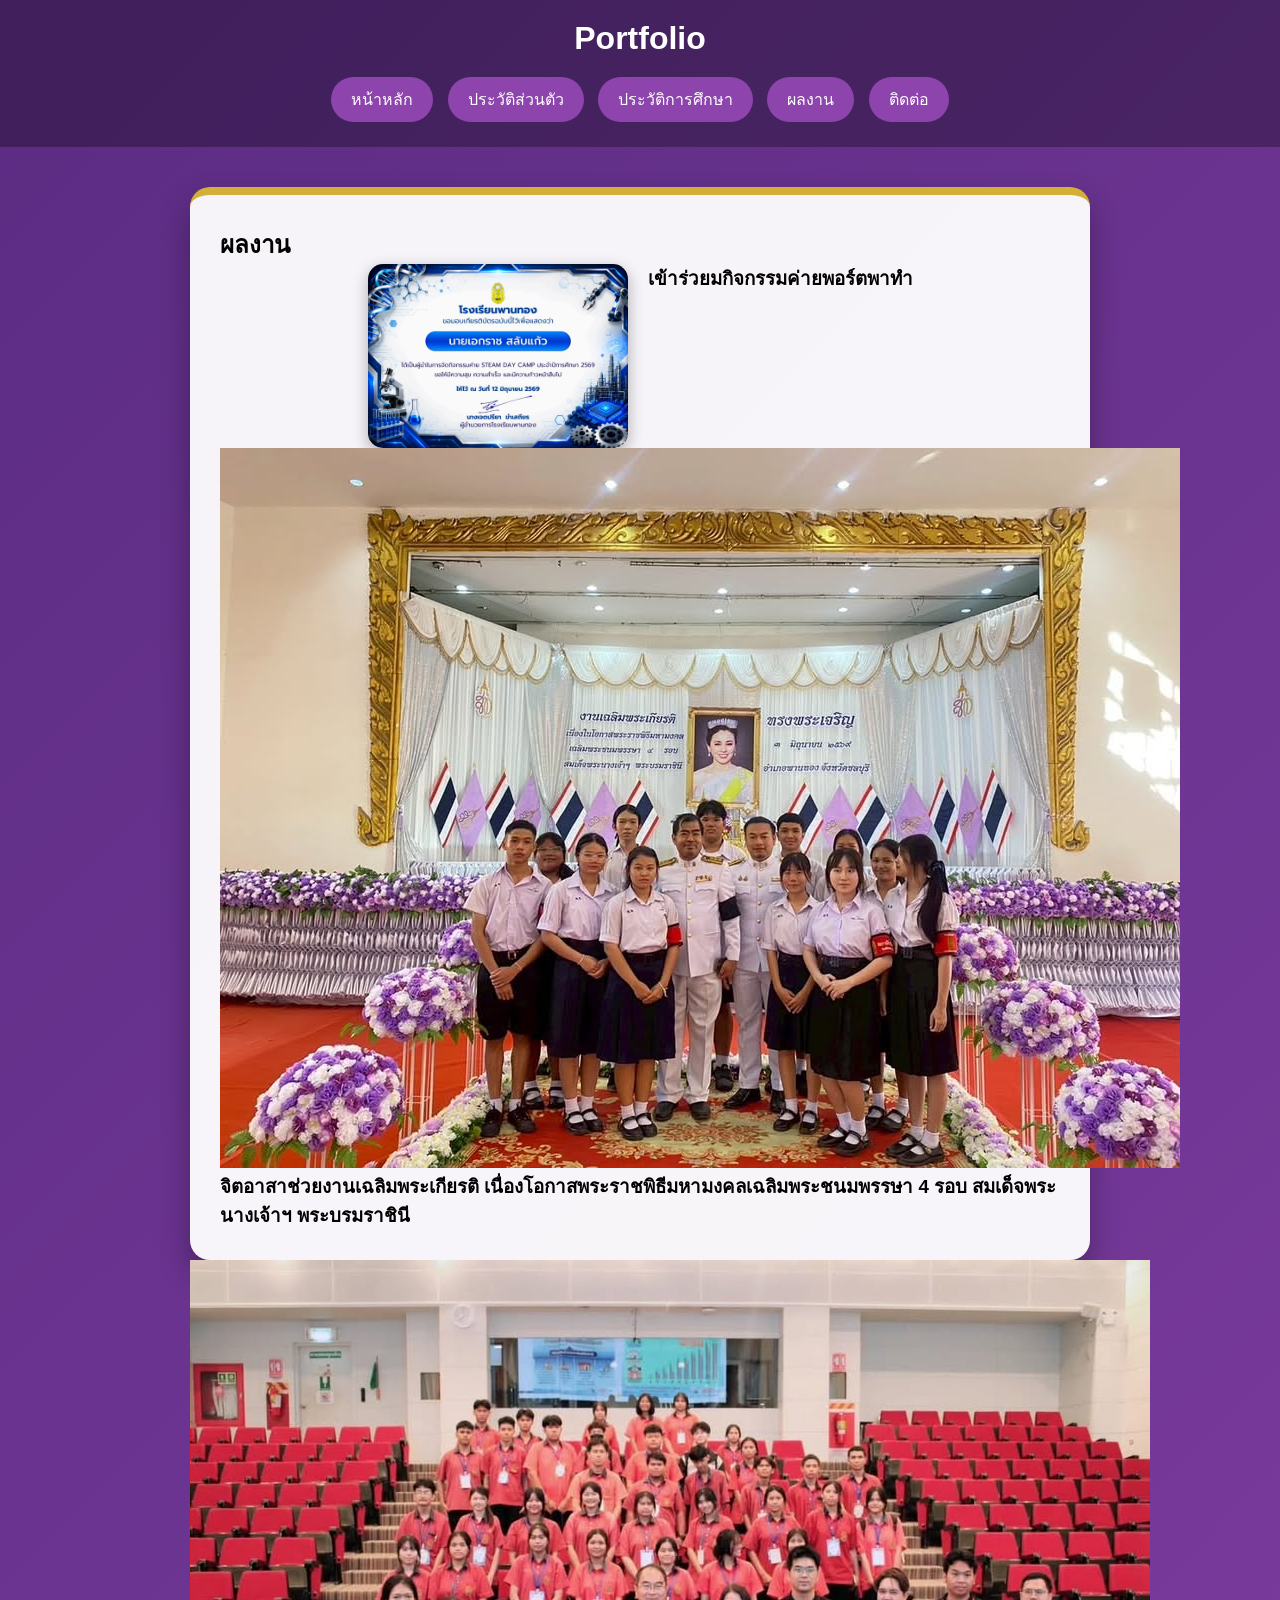
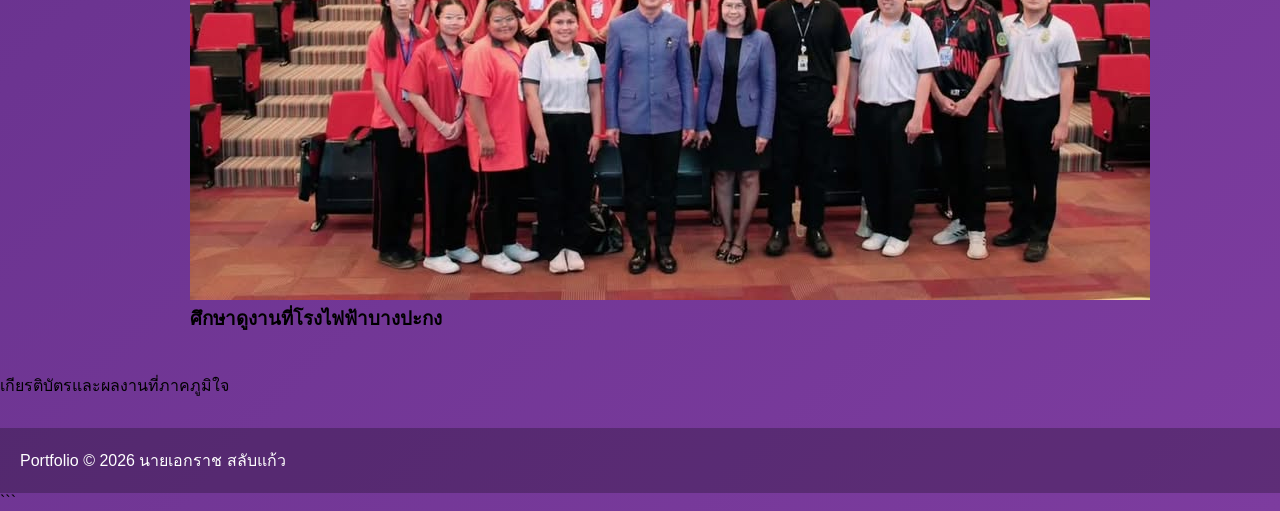
==== award.html @ 17f4815f "Update award.html" ====
<!DOCTYPE html>
<html lang="th">
<head>
<meta charset="UTF-8">
<meta name="viewport" content="width=device-width, initial-scale=1.0">
<title>ผลงาน</title>
<link rel="stylesheet" href="style.css">
</head>

<body>

<header>
<h1>Portfolio</h1>

<nav>
<a href="index.html">หน้าหลัก</a>
<a href="profile.html">ประวัติส่วนตัว</a>
<a href="education.html">ประวัติการศึกษา</a>
<a href="award.html">ผลงาน</a>
<a href="contact.html">ติดต่อ</a>
</nav>
</header>

<div class="container">
<div class="card">

<h2>ผลงาน</h2>

<div class="gallery">

<img src="Images/746540405_1170927756109241_3587069674105108978_n.jpg" alt="ผลงานที่ 1">
  <h3>เข้าร่วยมกิจกรรมค่ายพอร์ตพาทำ</h3>
   </div>
<img src="Images/742480242_1733813784428914_2930758887706920193_n.jpg" alt="ผลงานที่ 2">
  <h3>จิตอาสาช่วยงานเฉลิมพระเกียรติ เนื่องโอกาสพระราชพิธีมหามงคลเฉลิมพระชนมพรรษา 4 รอบ สมเด็จพระนางเจ้าฯ พระบรมราชินี</h3>

</div>
<img src="Images/742144811_1543394504097766_2139091754480654004_n.jpg" alt="ผลงานที่ 2">
  <h3>ศึกษาดูงานที่โรงไฟฟ้าบางปะกง</h3>
  </div>
<p>เกียรติบัตรและผลงานที่ภาคภูมิใจ</p>

</div>
</div>

<footer>
Portfolio © 2026 นายเอกราช สลับแก้ว
</footer>

</body>
</html>
```
---- style.css ----
*{
margin:0;
padding:0;
box-sizing:border-box;
font-family:Tahoma,sans-serif;
}

body{
background:linear-gradient(135deg,#5b2c83,#8e44ad,#d4af37);
    background-size:300% 300%;
    animation:bgMove 10s ease infinite;
    min-height:100vh;
}

header{
background:rgba(0,0,0,.3);
padding:20px;
text-align:center;
}

header h1{
color:white;
margin-bottom:15px;
}

nav a{
display:inline-block;
padding:10px 20px;
margin:5px;
background:#8e44ad;
color:white;
text-decoration:none;
border-radius:30px;
transition:.3s;
}

nav a:hover{
background:linear-gradient(135deg,#d4af37,#6a11cb);
    transform:translateY(-5px);
    box-shadow:0 10px 20px rgba(0,0,0,.3);
}

.container{
width:90%;
max-width:900px;
margin:40px auto;
}

.card{
background:rgba(255,255,255,.95);
padding:30px;
border-radius:20px;
border-top:8px solid #d4af37;
box-shadow:0 15px 30px rgba(0,0,0,.3);
transition:.3s;

}
.card:hover{
transform:translateY(-8px);
}
.profile{
width:220px;
height:220px;
border-radius:50%;
object-fit:cover;
border:5px solid #6a11cb;
margin-bottom:20px;
}
.profile:hover{
transform:scale(1.05);
transition:.3s;
border-color:#d4af37;
}
table{
width:100%;
border-collapse:collapse;
margin-top:20px;
}

th,td{
border:1px solid #ddd;
padding:10px;
}

th{
background:#6a11cb;
color:white;
}

.gallery{
display:flex;
justify-content:center;
gap:20px;
flex-wrap:wrap;
}

.gallery img{
width:260px;
border-radius:15px;
box-shadow:0 5px 15px rgba(0,0,0,.3);
transition:.3s;
}

.gallery img:hover{
transform:scale(1.05);
}

.contact p{
font-size:20px;
margin:15px 0;
}

footer{
background:rgba(0,0,0,.25);
padding:20px;
color:white;
margin-top:30px;
}

@media(max-width:768px){

nav a{
display:block;
width:220px;
margin:10px auto;
}

.profile{
width:170px;
height:170px;
}

.gallery img{
width:100%;
}

}

.info-box{
    background:#f8f9ff;
    margin:15px auto;
    padding:15px 20px;
    border-left:6px solid #6a11cb;
    border-radius:12px;
    text-align:left;
    width:90%;
    transition:0.3s;
}

.info-box h3{
    color:#6a11cb;
    margin-bottom:8px;
}

.info-box p{
    font-size:17px;
    color:#333;
}

.info-box:hover{
    transform:translateX(8px);
    box-shadow:0 8px 20px rgba(0,0,0,.15);
}


.edu-box{
    background:#ffffff;
    width:90%;
    margin:20px auto;
    padding:20px;
    border-radius:15px;
    border-top:6px solid #6a11cb;
    box-shadow:0 8px 18px rgba(0,0,0,.15);
    text-align:left;
    transition:all .3s ease;
}

.edu-box h3{
    color:#6a11cb;
    margin-bottom:15px;
}

.edu-box p{
    margin:6px 0;
}

.edu-box:hover{
    transform:translateY(-8px);
    box-shadow:0 15px 30px rgba(0,0,0,.25);
}
.work{
    background:linear-gradient(135deg,#6a11cb,#8e44ad,#d4af37);
    color:white;
    width:280px;
    padding:20px;
    border-radius:18px;
    text-align:center;
    box-shadow:0 10px 20px rgba(0,0,0,.25);
    transition:.3s;
}

.work:hover{
    transform:translateY(-10px) scale(1.03);
    box-shadow:0 15px 30px rgba(0,0,0,.35);
}

.work img{
    width:100%;
    border-radius:12px;
    border:3px solid white;
    margin-bottom:10px;
}

.work h3{
    margin-bottom:10px;
}
@keyframes bgMove{
    0%{background-position:0% 50%;}
    50%{background-position:100% 50%;}
    100%{background-position:0% 50%;}
}
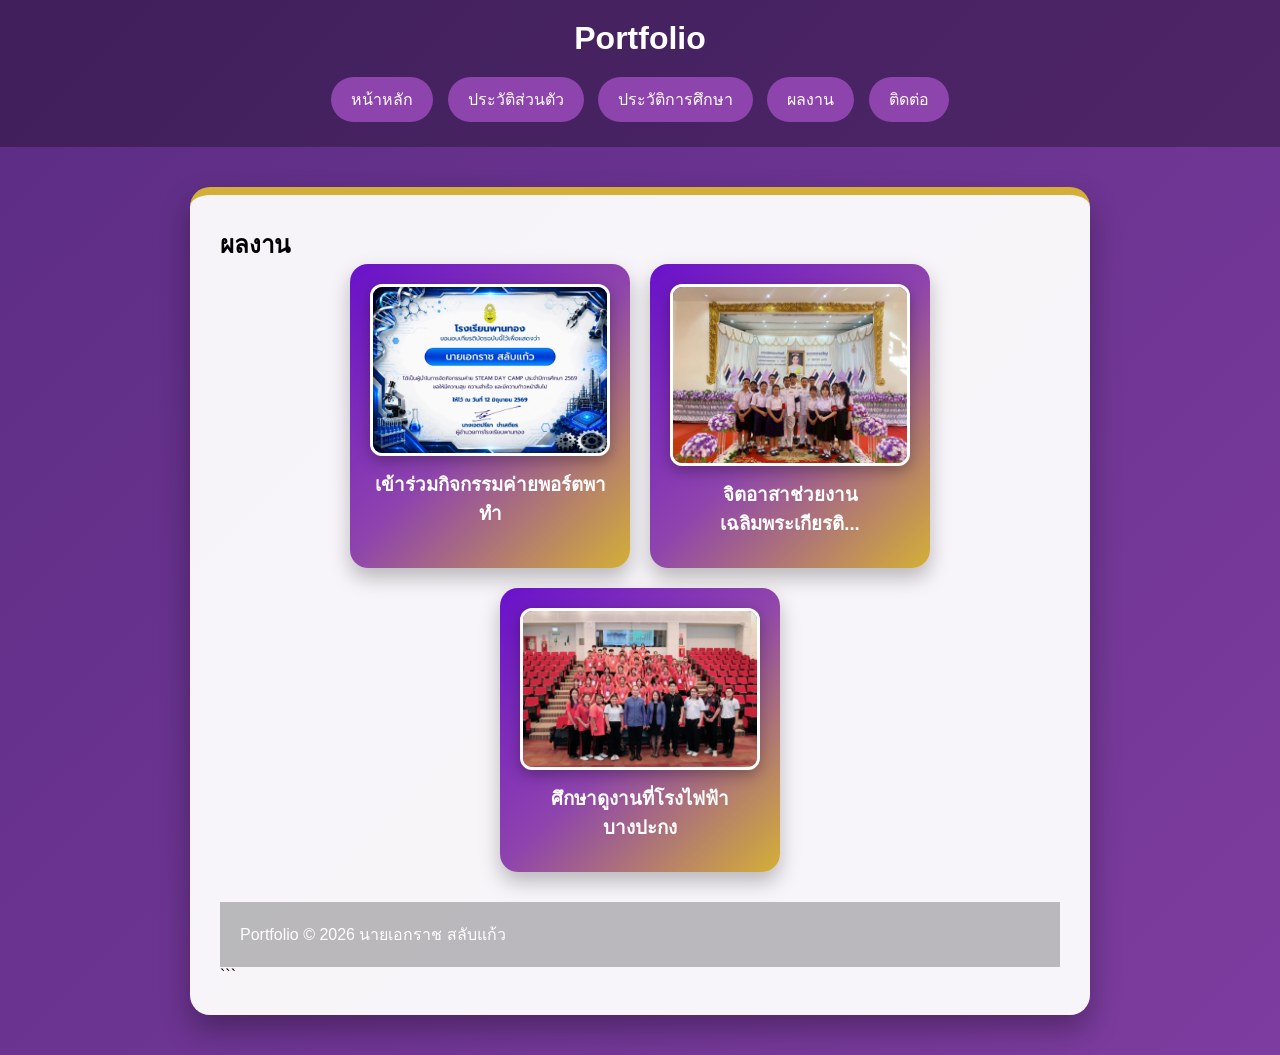
==== commit 7a8e8415: "Update award.html" ====
--- a/award.html
+++ b/award.html
@@ -29,19 +29,21 @@
 
 <div class="gallery">
 
-<img src="Images/746540405_1170927756109241_3587069674105108978_n.jpg" alt="ผลงานที่ 1">
-  <h3>เข้าร่วยมกิจกรรมค่ายพอร์ตพาทำ</h3>
-   </div>
-<img src="Images/742480242_1733813784428914_2930758887706920193_n.jpg" alt="ผลงานที่ 2">
-  <h3>จิตอาสาช่วยงานเฉลิมพระเกียรติ เนื่องโอกาสพระราชพิธีมหามงคลเฉลิมพระชนมพรรษา 4 รอบ สมเด็จพระนางเจ้าฯ พระบรมราชินี</h3>
+    <div class="work">
+        <img src="Images/746540405_1170927756109241_3587069674105108978_n.jpg" alt="ผลงานที่ 1">
+        <h3>เข้าร่วมกิจกรรมค่ายพอร์ตพาทำ</h3>
+    </div>
 
-</div>
-<img src="Images/742144811_1543394504097766_2139091754480654004_n.jpg" alt="ผลงานที่ 2">
-  <h3>ศึกษาดูงานที่โรงไฟฟ้าบางปะกง</h3>
-  </div>
-<p>เกียรติบัตรและผลงานที่ภาคภูมิใจ</p>
+    <div class="work">
+        <img src="Images/742480242_1733813784428914_2930758887706920193_n.jpg" alt="ผลงานที่ 2">
+        <h3>จิตอาสาช่วยงานเฉลิมพระเกียรติ...</h3>
+    </div>
 
-</div>
+    <div class="work">
+        <img src="Images/742144811_1543394504097766_2139091754480654004_n.jpg" alt="ผลงานที่ 3">
+        <h3>ศึกษาดูงานที่โรงไฟฟ้าบางปะกง</h3>
+    </div>
+
 </div>
 
 <footer>
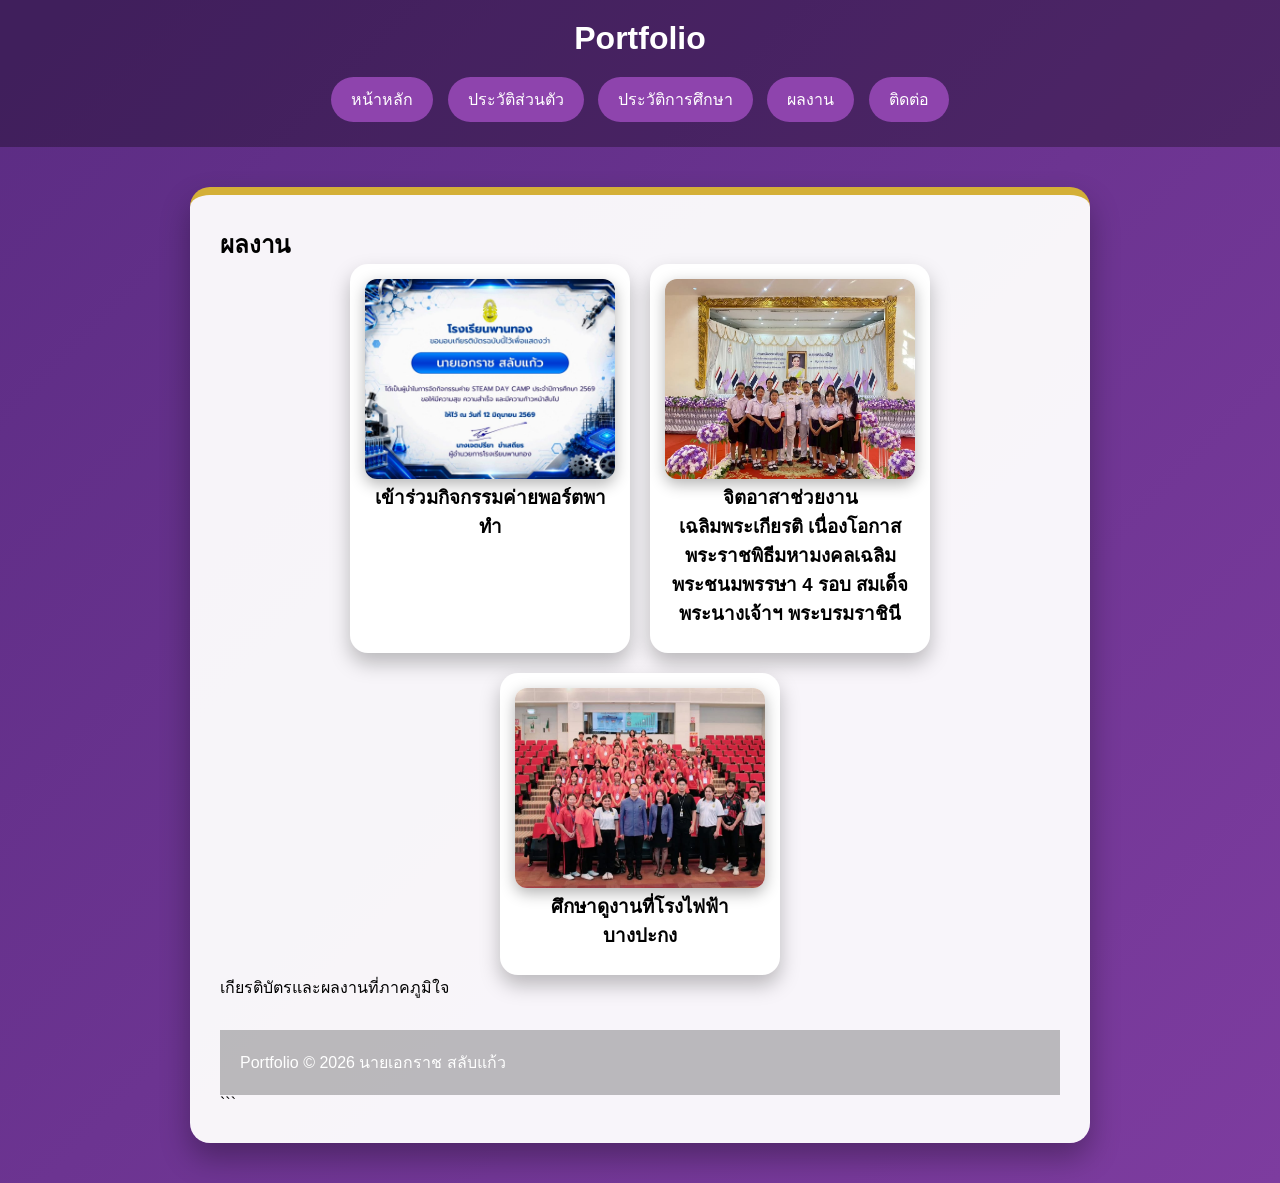
==== commit a83c082a: "Update award.html" ====
--- a/award.html
+++ b/award.html
@@ -25,26 +25,29 @@
 <div class="container">
 <div class="card">
 
-<h2>ผลงาน</h2>
+
+    <h2>ผลงาน</h2>
 
 <div class="gallery">
 
     <div class="work">
-        <img src="Images/746540405_1170927756109241_3587069674105108978_n.jpg" alt="ผลงานที่ 1">
+        <img src="Images/746540405_1170927756109241_3587069674105108978_n.jpg" alt="ผลงาน 1">
         <h3>เข้าร่วมกิจกรรมค่ายพอร์ตพาทำ</h3>
     </div>
 
     <div class="work">
-        <img src="Images/742480242_1733813784428914_2930758887706920193_n.jpg" alt="ผลงานที่ 2">
-        <h3>จิตอาสาช่วยงานเฉลิมพระเกียรติ...</h3>
+        <img src="Images/742480242_1733813784428914_2930758887706920193_n.jpg" alt="ผลงาน 2">
+        <h3>จิตอาสาช่วยงานเฉลิมพระเกียรติ เนื่องโอกาสพระราชพิธีมหามงคลเฉลิมพระชนมพรรษา 4 รอบ สมเด็จพระนางเจ้าฯ พระบรมราชินี</h3>
     </div>
 
     <div class="work">
-        <img src="Images/742144811_1543394504097766_2139091754480654004_n.jpg" alt="ผลงานที่ 3">
+        <img src="Images/742144811_1543394504097766_2139091754480654004_n.jpg" alt="ผลงาน 3">
         <h3>ศึกษาดูงานที่โรงไฟฟ้าบางปะกง</h3>
     </div>
 
 </div>
+
+<p>เกียรติบัตรและผลงานที่ภาคภูมิใจ</p>
 
 <footer>
 Portfolio © 2026 นายเอกราช สลับแก้ว
--- a/style.css
+++ b/style.css
@@ -190,14 +190,13 @@
     box-shadow:0 15px 30px rgba(0,0,0,.25);
 }
 .work{
-    background:linear-gradient(135deg,#6a11cb,#8e44ad,#d4af37);
-    color:white;
     width:280px;
-    padding:20px;
+    background:#fff;
+    color:#000;
     border-radius:18px;
+    padding:15px;
     text-align:center;
     box-shadow:0 10px 20px rgba(0,0,0,.25);
-    transition:.3s;
 }
 
 .work:hover{
@@ -207,11 +206,15 @@
 
 .work img{
     width:100%;
+    height:200px;
+    object-fit:cover;
     border-radius:12px;
-    border:3px solid white;
-    margin-bottom:10px;
-}
-
+    transition:.3s;
+}
+
+.work:hover img{
+    transform:scale(1.05);
+}
 .work h3{
     margin-bottom:10px;
 }
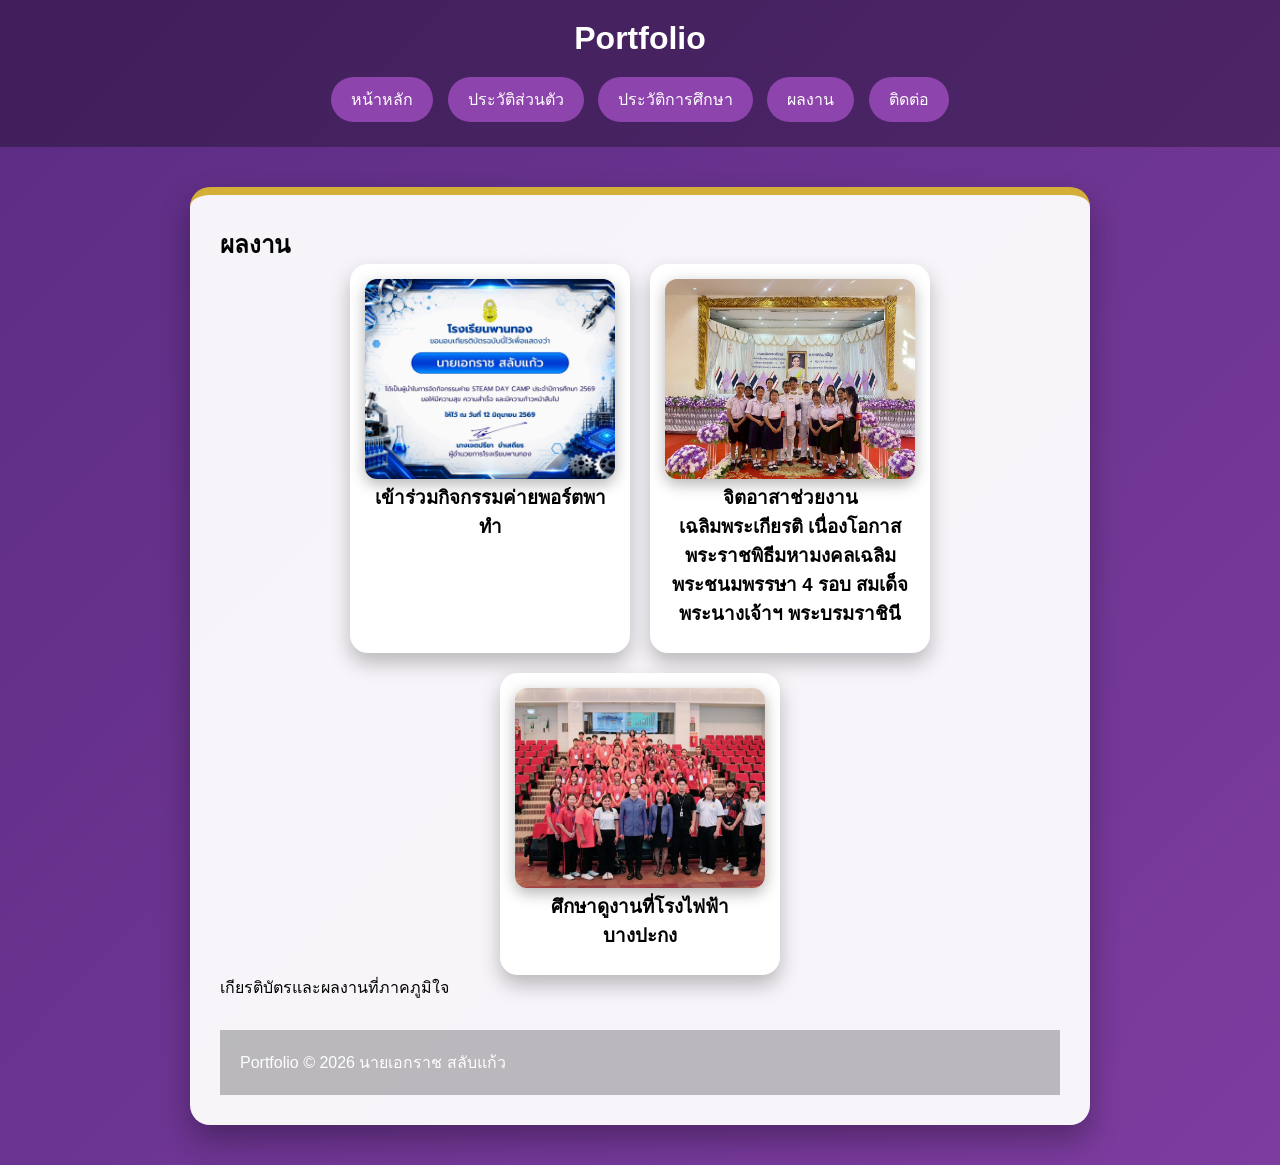
==== commit b5497cf4: "Update award.html" ====
--- a/award.html
+++ b/award.html
@@ -55,4 +55,4 @@
 
 </body>
 </html>
-```
+
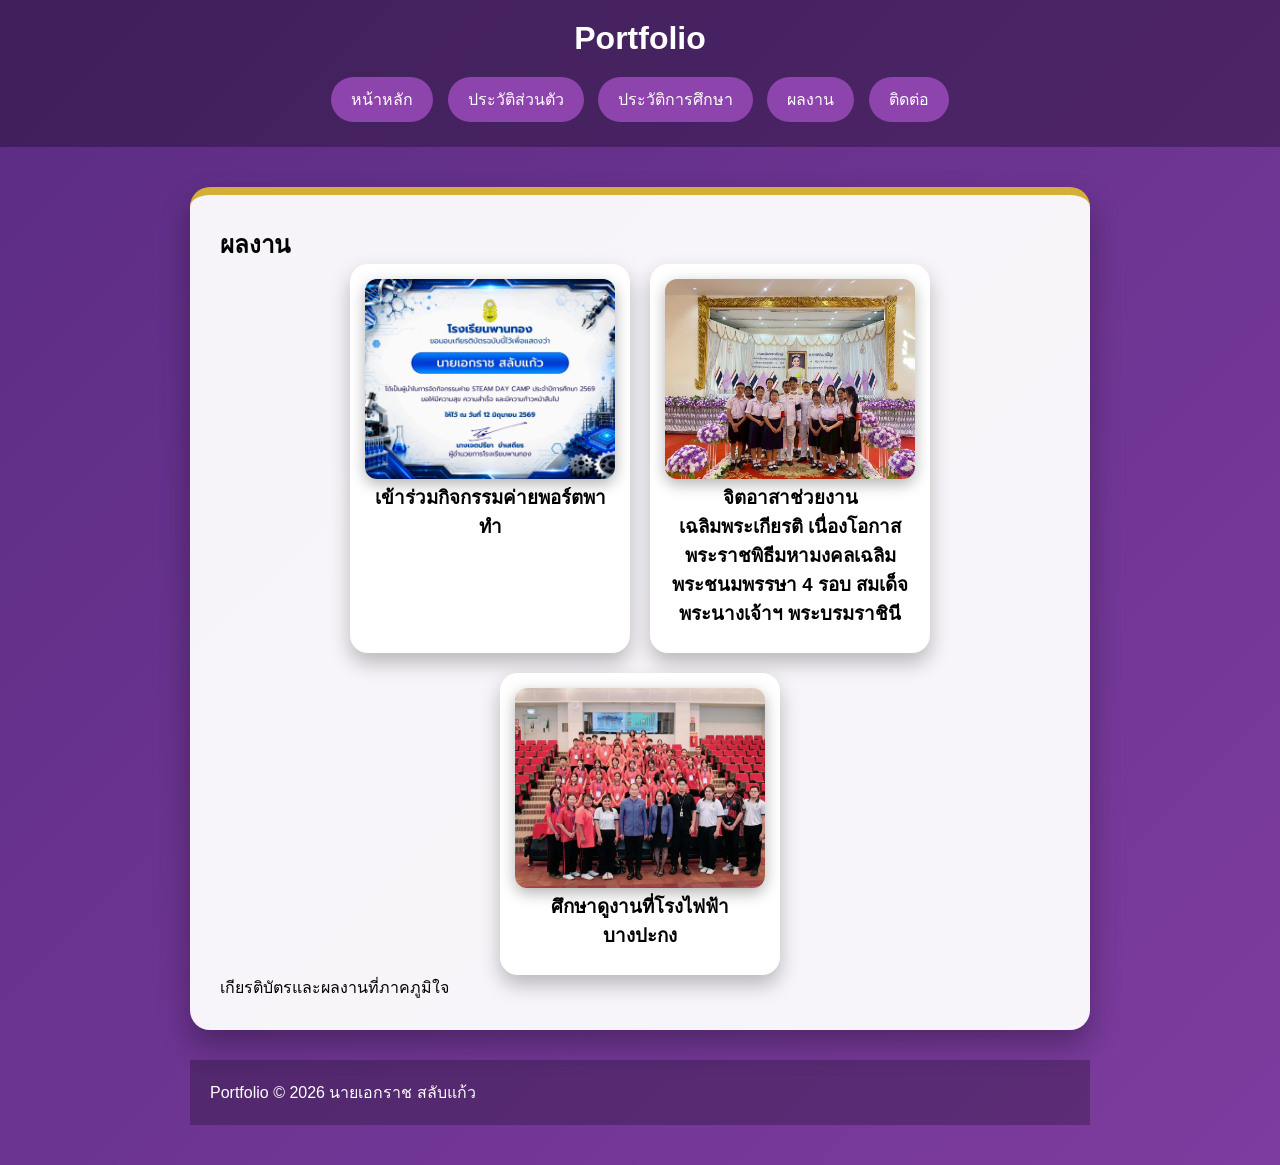
==== commit 71b05a10: "Update award.html" ====
--- a/award.html
+++ b/award.html
@@ -49,6 +49,8 @@
 
 <p>เกียรติบัตรและผลงานที่ภาคภูมิใจ</p>
 
+</div>
+
 <footer>
 Portfolio © 2026 นายเอกราช สลับแก้ว
 </footer>
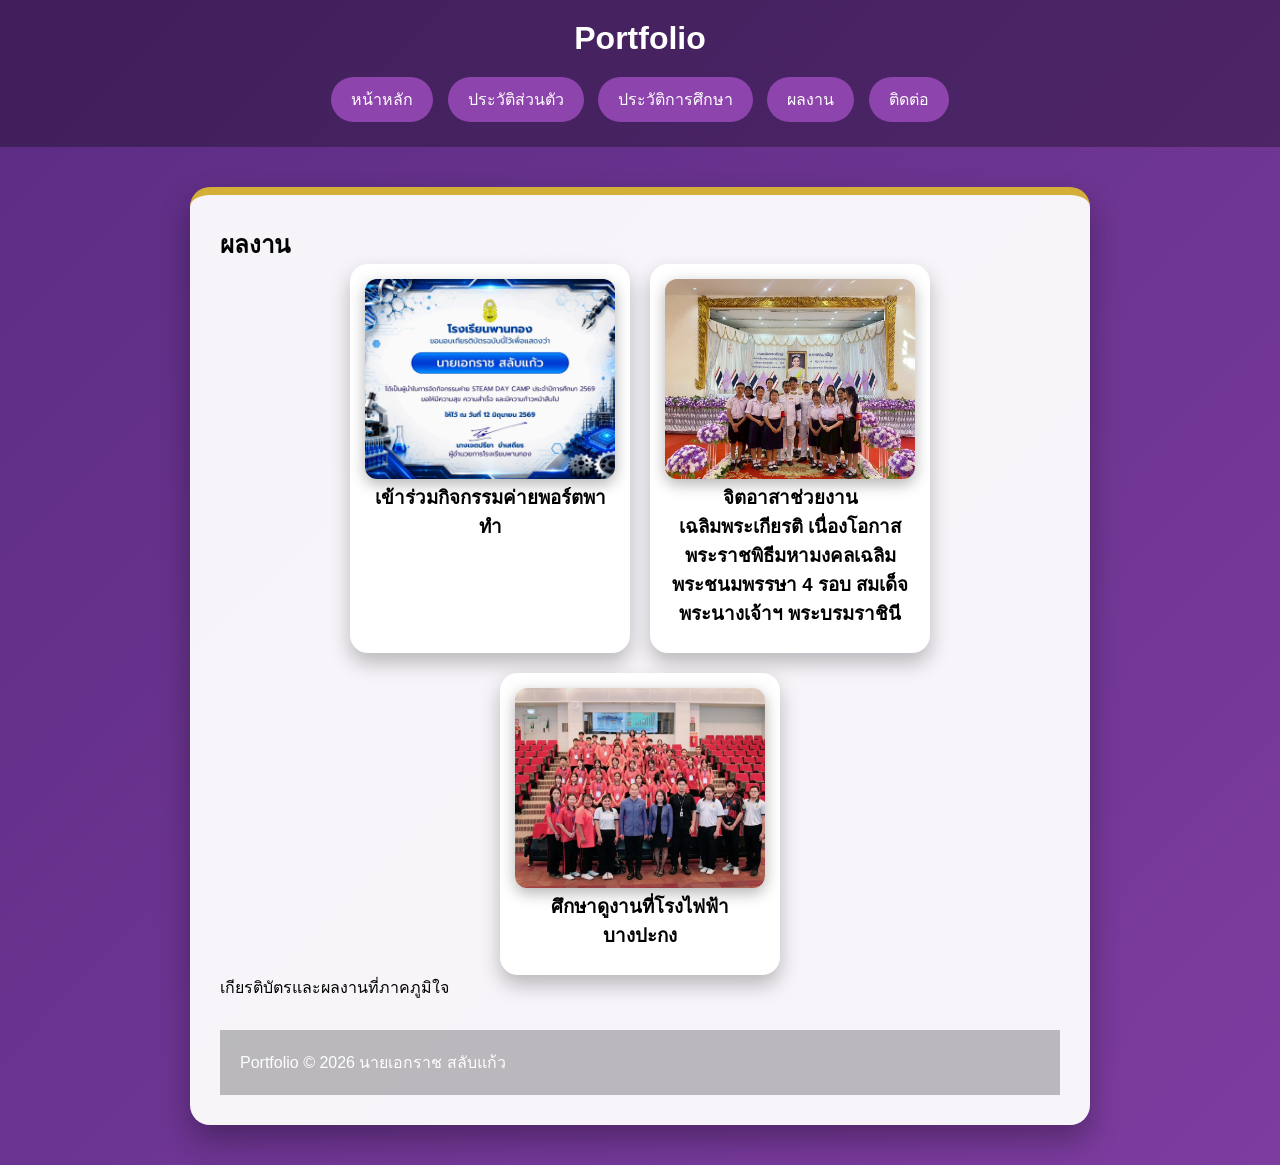
==== commit 1ebb8e42: "Update award.html" ====
--- a/award.html
+++ b/award.html
@@ -47,9 +47,10 @@
 
 </div>
 
-<p>เกียรติบัตรและผลงานที่ภาคภูมิใจ</p>
+<div class="title">
+    เกียรติบัตรและผลงานที่ภาคภูมิใจ
+</div>
 
-</div>
 
 <footer>
 Portfolio © 2026 นายเอกราช สลับแก้ว
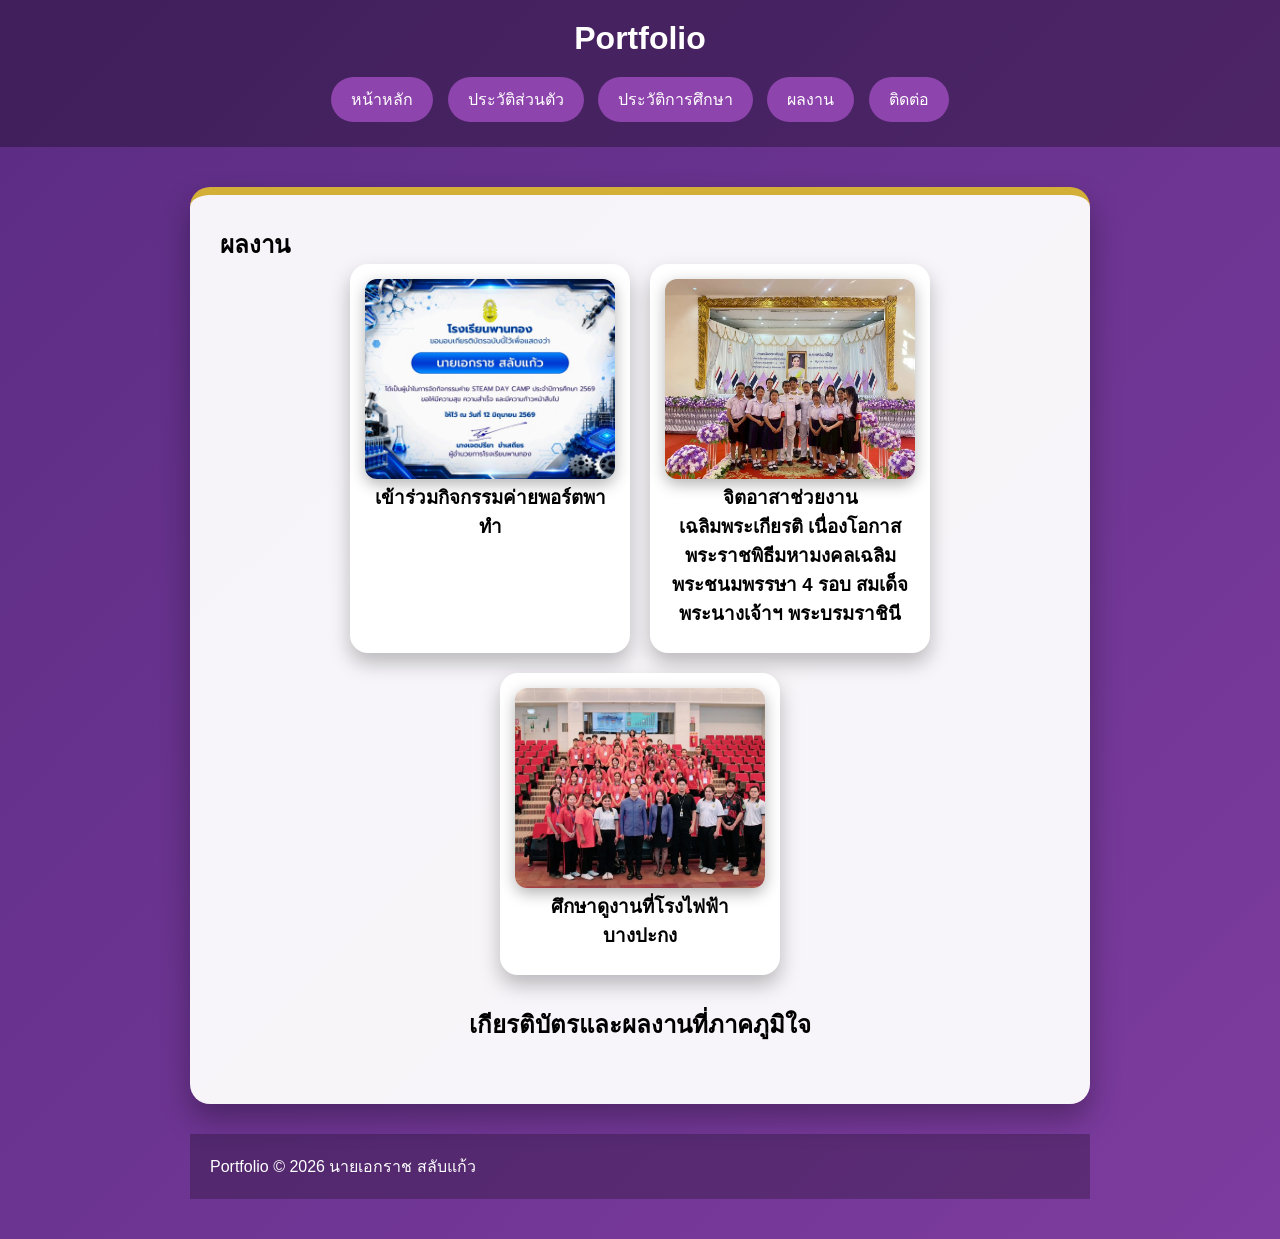
==== commit 53292e4b: "Update award.html" ====
--- a/award.html
+++ b/award.html
@@ -50,7 +50,7 @@
 <div class="title">
     เกียรติบัตรและผลงานที่ภาคภูมิใจ
 </div>
-
+</div>
 
 <footer>
 Portfolio © 2026 นายเอกราช สลับแก้ว
--- a/style.css
+++ b/style.css
@@ -223,3 +223,11 @@
     50%{background-position:100% 50%;}
     100%{background-position:0% 50%;}
 }
+.title{
+    text-align:center;
+    font-size:24px;
+    font-weight:bold;
+    color:#000;
+    margin:30px auto;
+    width:100%;
+}
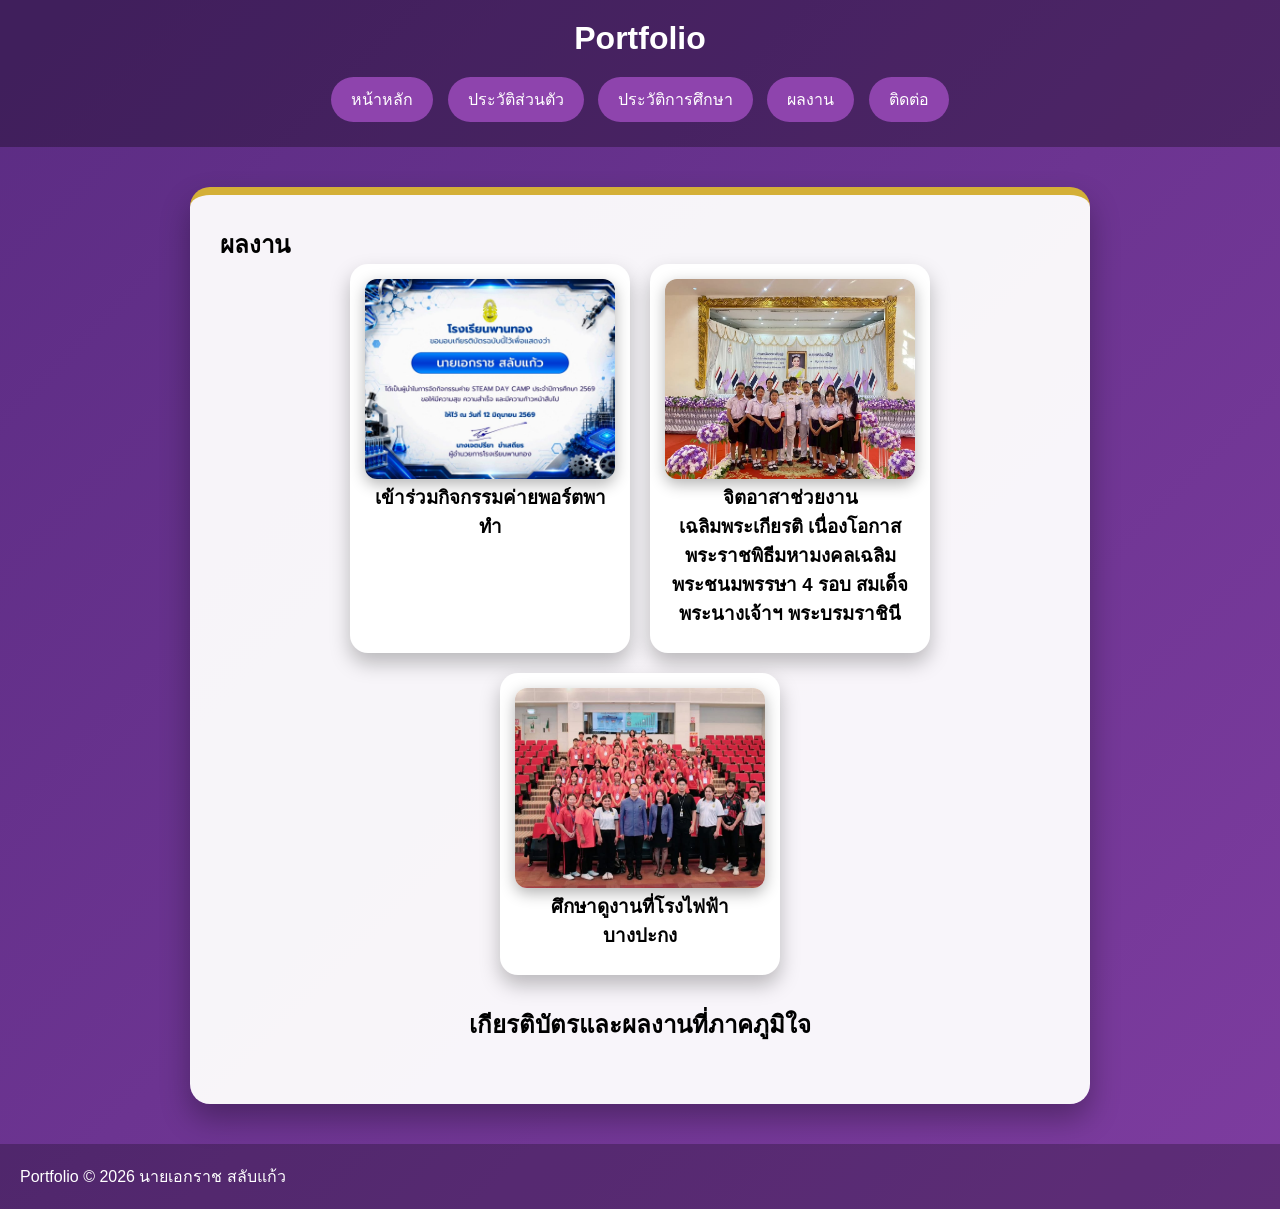
==== commit 1ef77d95: "Update award.html" ====
--- a/award.html
+++ b/award.html
@@ -51,6 +51,7 @@
     เกียรติบัตรและผลงานที่ภาคภูมิใจ
 </div>
 </div>
+</div>
 
 <footer>
 Portfolio © 2026 นายเอกราช สลับแก้ว
